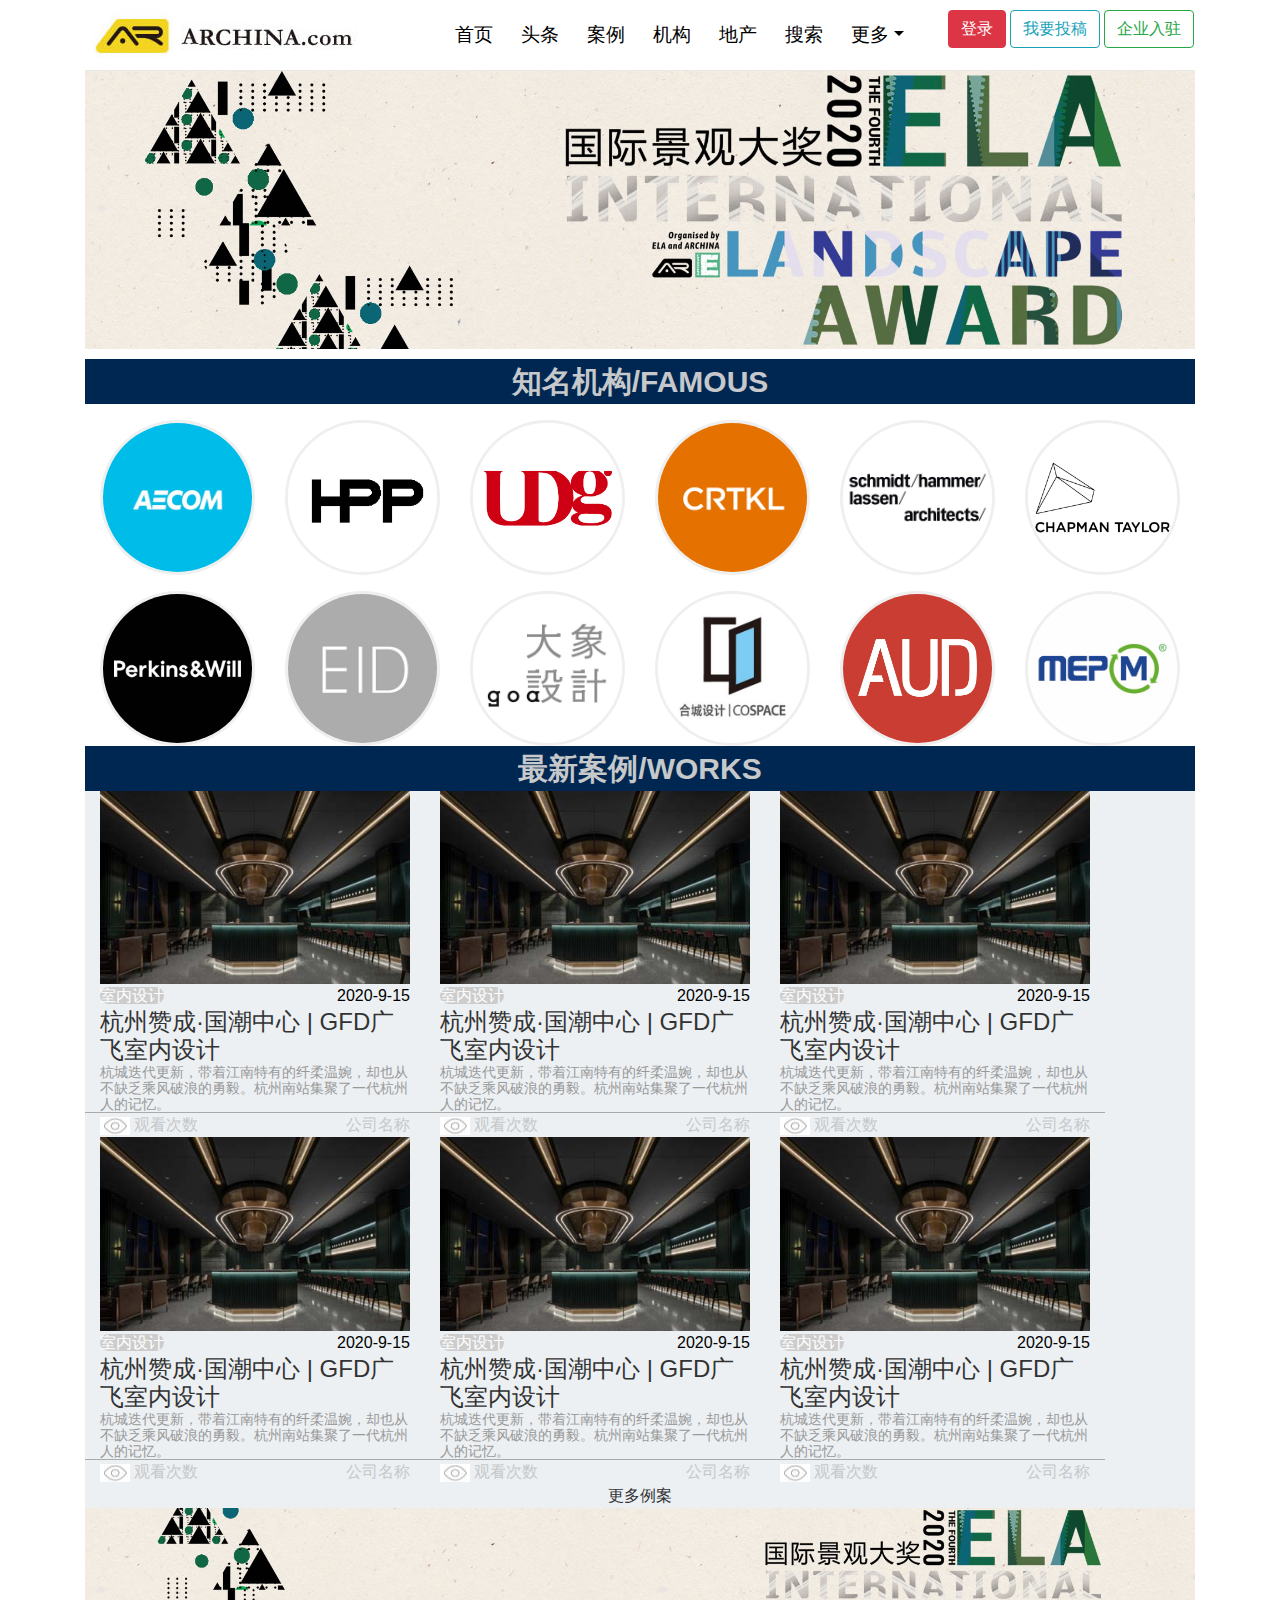
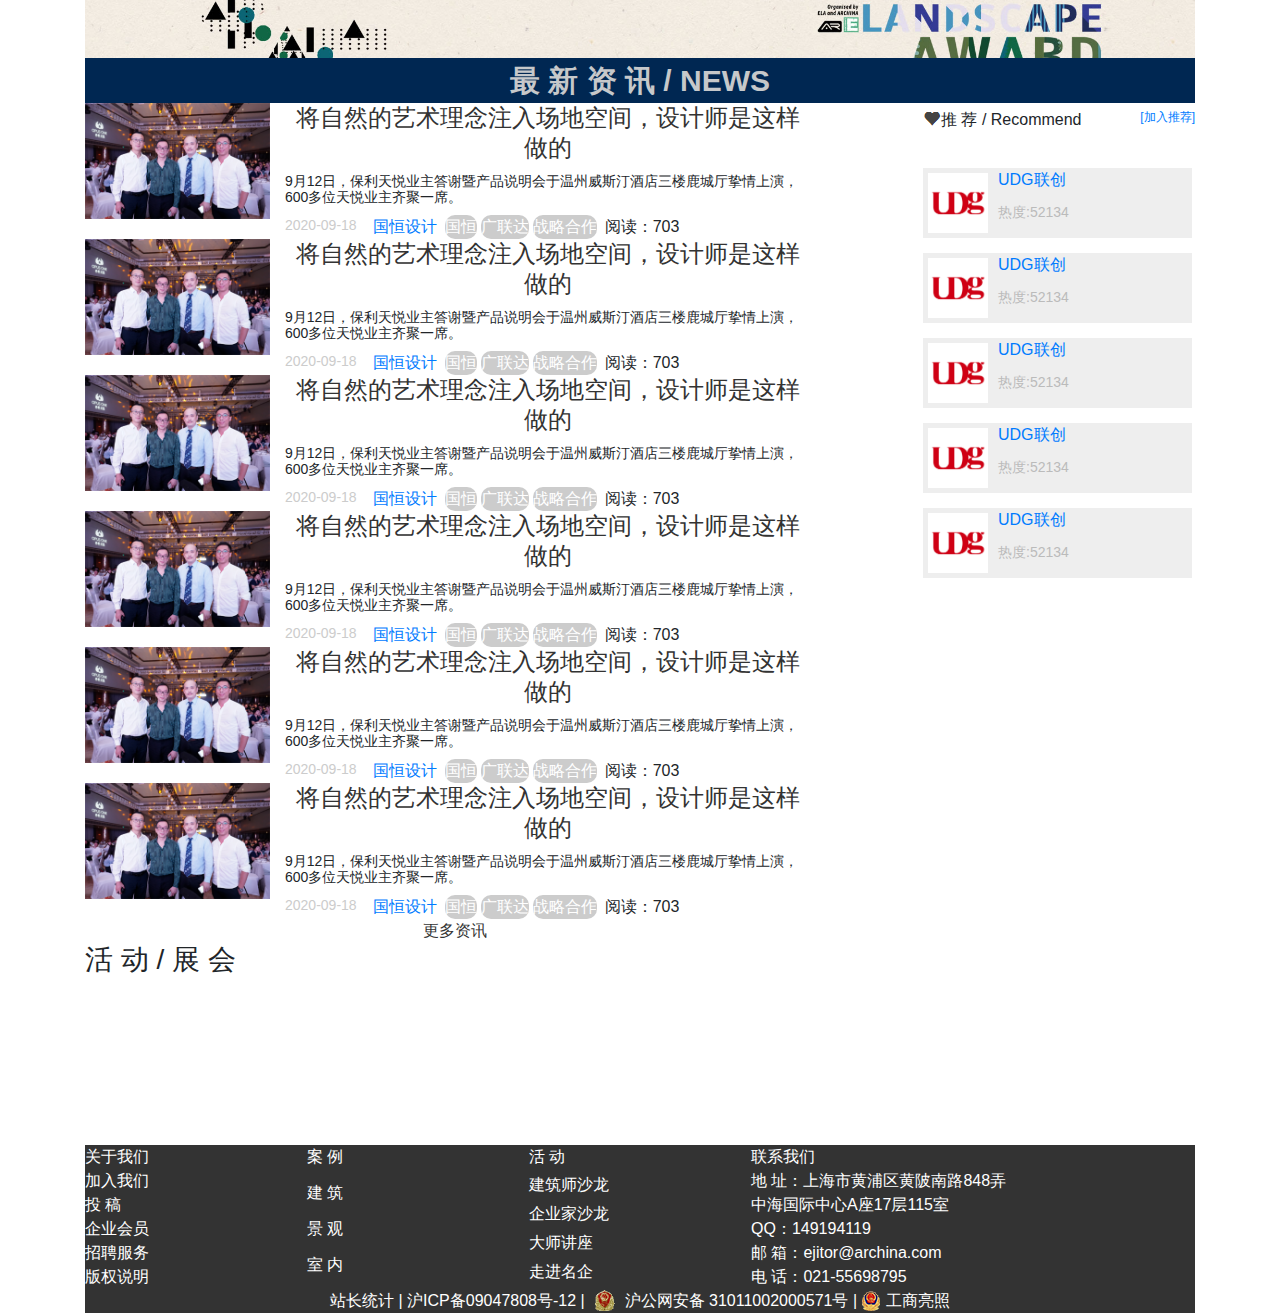
==== public/index.html @ 7ae6b635 "第一次上传的项目" ====
<html lang="en">
	<head>
		<meta charset="UTF-8">
		<title>首页</title>
		<meta name="viewport" content="width=device-width,initial-scale=1">
		<link rel="stylesheet" href="css/index_top.css" >
		<link rel="stylesheet" href="css/bootstrap.css">
		<link rel="stylesheet" href="css/gbkd.css">
		<script src="js/jquery.min.js"></script>
		<script src="js/popper.min.js"></script>
		<script src="js/bootstrap.min.js"></script>
		<style type="text/css">
		</style>
	</head>
	<body>
		<div class="container ">
			<div class="row no-gutters top  ">
				<div class="col-xl-4 col-lg-5 col-md-5" class="top_logo"><img src="images/com_logo.jpg" class="logo"></div>
				<div class="col-xl-5 col-lg-7 col-md-7 top_title">
					<li><a href="">首页</a></li>
					<li><a href="http://127.0.0.1:8080/news.html">头条</a></li>
					<li><a href="">案例</a></li>
					<li><a href="http://127.0.0.1:8080/zxsjjg.html">机构</a></li>
					<li><a href="">地产</a></li>
					<li><a href="">搜索</a></li>
					<li> <a href="" class="dropdown-toggle top_gdin">更多</a>
						<ul class="top_gd">
							<a href="">
								<li>1</li>
							</a>
							<a href="">
								<li>2</li>
							</a>
							<a href="">
								<li>3</li>
							</a>
							<a href="">
								<li>4</li>
							</a>
						</ul>
					</li>
				</div>
				<div class="col-xl-1 col-lg-9col-md-8 col-sm-7 top_dgz">
					<a href="http://127.0.0.1:8080/login.html" class="float-right  btn btn-danger mr-1">登录</a></div>
				<div class="col-xl-2 col-lg-3 col-md-4 col-sm-5 top_dgz2 pb-2">
					<a href="" class="btn btn-outline-info">我要投稿</a>
					<a href="" class="btn btn-outline-success">企业入驻</a>
				</div>
			</div>
			<!-- 知名机构 -->
			<div id="top_lbt">
				<img src="images/ela_2020_banner.jpg">
			</div>
			<div id="body_zmjg" class="d-flex flex-wrap ">
				<div class="big_FAMOUS col-12">知名机构/FAMOUS</div>
				<a href="" class="col-2 mt-3"><img src="images/zmjg1.jpg"> </a>
				<a href="" class="col-2 mt-3"><img src="images/zmjg2.jpg"> </a>
				<a href="" class="col-2 mt-3"><img src="images/zmjg3.jpg"> </a>
				<a href="" class="col-2 mt-3"><img src="images/zmjg4.jpg"> </a>
				<a href="" class="col-2 mt-3"><img src="images/zmjg5.jpeg"> </a>
				<a href="" class="col-2 mt-3"><img src="images/zmjg6.png"> </a>
				<a href="" class="col-2 mt-3"><img src="images/zmjg7.jpg"> </a>
				<a href="" class="col-2 mt-3"><img src="images/zmjg8.jpg"> </a>
				<a href="" class="col-2 mt-3"><img src="images/zmjg9.jpeg"> </a>
				<a href="" class="col-2 mt-3"><img src="images/zmjg10.jpeg"></a>
				<a href="" class="col-2 mt-3"><img src="images/zmjg11.jpeg"></a>
				<a href="" class="col-2 mt-3"><img src="images/zmjg12.png"></a>
			</div>
			<!--最新案例 模块  -->
			<div id="body_works" class="d-flex flex-wrap ">
				<div id="big_works" class="col-12">最新案例/WORKS</div>
				<div class="col-sm-12 col-md-6 col-lg-4 row ">
					<a href=""><img src="images/zxla1.jpg" class="col-12"></a>
					<div class="col-12">
						<a href="" class=" works_xtb">室内设计</a>
						<div class=" float-right works_wz">2020-9-15</div>
					</div>
					<div class="col-12 works_title">
						<a href="">
							杭州赞成·国潮中心 | GFD广飞室内设计
						</a>
					</div>
					<div class="col-12 works_wbnr">
						杭城迭代更新，带着江南特有的纤柔温婉，却也从不缺乏乘风破浪的勇毅。杭州南站集聚了一代杭州人的记忆。
					</div>
					<div class="col-12">
						<div>
							<img src="images/read.jpg" class="read">
							观看次数
							<div class="float-right">公司名称</div>
						</div>
					</div>
				</div>
				<div class="col-sm-12 col-md-6 col-lg-4 row ">
					<a href=""><img src="images/zxla1.jpg" class="col-12"></a>
					<div class="col-12">
						<a href="" class=" works_xtb">室内设计</a>
						<div class=" float-right works_wz">2020-9-15</div>
					</div>
					<div class="col-12 works_title">
						<a href="">
							杭州赞成·国潮中心 | GFD广飞室内设计
						</a>
					</div>
					<div class="col-12 works_wbnr">
						杭城迭代更新，带着江南特有的纤柔温婉，却也从不缺乏乘风破浪的勇毅。杭州南站集聚了一代杭州人的记忆。
					</div>
					<div class="col-12">
						<div>
							<img src="images/read.jpg" class="read">
							观看次数
							<div class="float-right">公司名称</div>
						</div>
					</div>
				</div>
				<div class="col-sm-12 col-md-6 col-lg-4 row ">
					<a href=""><img src="images/zxla1.jpg" class="col-12"></a>
					<div class="col-12">
						<a href="" class=" works_xtb">室内设计</a>
						<div class=" float-right works_wz">2020-9-15</div>
					</div>
					<div class="col-12 works_title">
						<a href="">
							杭州赞成·国潮中心 | GFD广飞室内设计
						</a>
					</div>
					<div class="col-12 works_wbnr">
						杭城迭代更新，带着江南特有的纤柔温婉，却也从不缺乏乘风破浪的勇毅。杭州南站集聚了一代杭州人的记忆。
					</div>
					<div class="col-12">
						<div>
							<img src="images/read.jpg" class="read">
							观看次数
							<div class="float-right">公司名称</div>
						</div>
					</div>
				</div>
				<div class="col-sm-12 col-md-6 col-lg-4 row ">
					<a href=""><img src="images/zxla1.jpg" class="col-12"></a>
					<div class="col-12">
						<a href="" class=" works_xtb">室内设计</a>
						<div class=" float-right works_wz">2020-9-15</div>
					</div>
					<div class="col-12 works_title">
						<a href="">
							杭州赞成·国潮中心 | GFD广飞室内设计
						</a>
					</div>
					<div class="col-12 works_wbnr">
						杭城迭代更新，带着江南特有的纤柔温婉，却也从不缺乏乘风破浪的勇毅。杭州南站集聚了一代杭州人的记忆。
					</div>
					<div class="col-12">
						<div>
							<img src="images/read.jpg" class="read">
							观看次数
							<div class="float-right">公司名称</div>
						</div>
					</div>
				</div>
				<div class="col-sm-12 col-md-6 col-lg-4 row ">
					<a href=""><img src="images/zxla1.jpg" class="col-12"></a>
					<div class="col-12">
						<a href="" class=" works_xtb">室内设计</a>
						<div class=" float-right works_wz">2020-9-15</div>
					</div>
					<div class="col-12 works_title">
						<a href="">
							杭州赞成·国潮中心 | GFD广飞室内设计
						</a>
					</div>
					<div class="col-12 works_wbnr">
						杭城迭代更新，带着江南特有的纤柔温婉，却也从不缺乏乘风破浪的勇毅。杭州南站集聚了一代杭州人的记忆。
					</div>
					<div class="col-12">
						<div>
							<img src="images/read.jpg" class="read">
							观看次数
							<div class="float-right">公司名称</div>
						</div>
					</div>
				</div>
				<div class="col-sm-12 col-md-6 col-lg-4 row ">
					<a href=""><img src="images/zxla1.jpg" class="col-12"></a>
					<div class="col-12">
						<a href="" class=" works_xtb">室内设计</a>
						<div class=" float-right works_wz">2020-9-15</div>
					</div>
					<div class="col-12 works_title">
						<a href="">
							杭州赞成·国潮中心 | GFD广飞室内设计
						</a>
					</div>
					<div class="col-12 works_wbnr">
						杭城迭代更新，带着江南特有的纤柔温婉，却也从不缺乏乘风破浪的勇毅。杭州南站集聚了一代杭州人的记忆。
					</div>
					<div class="col-12 ">
						<div>
							<img src="images/read.jpg" class="read">
							观看次数
							<div class="float-right">公司名称</div>
						</div>
					</div>
				</div>
				<div class="col-12 works_zjgd text-center ">
					<a href="" class="works_zjgd ">更多例案</a>

				</div>
				<div id="zjgd_img">
					<a href="">
						<img src="images/ela2020_aw300.jpg" class="">
					</a>
				</div>
				<div id="big_works" class="col-12">最 新 资 讯 / NEWS</div>
			</div>
			<!-- 最新例案于最新资讯的过渡 -->
			<!-- 左侧广告 -->
			<div class="d-flex flex-wrap no-gutters position-relative ">
				<div class="nzsygsb d-lg-block">
					<div class="d-block flex-wrap xtball">
						<img src="images/ax.jpg" class="xax float-left">
						<div class="float-left">推 荐 / Recommend</div>
						<a href="" class="float-right nzsygsb_jrtj">[加入推荐]</a>
					</div>
					<div class="zouzixbg">
						<img src="images/sppp3.jpg">
						<a href="">UDG联创</a>
						<div>热度:52134</div>
					</div>
					<div class="zouzixbg">
						<img src="images/sppp3.jpg">
						<a href="">UDG联创</a>
						<div>热度:52134</div>
					</div>
					<div class="zouzixbg">
						<img src="images/sppp3.jpg">
						<a href="">UDG联创</a>
						<div>热度:52134</div>
					</div>
					<div class="zouzixbg">
						<img src="images/sppp3.jpg">
						<a href="">UDG联创</a>
						<div>热度:52134</div>
					</div>
					<div class="zouzixbg">
						<img src="images/sppp3.jpg">
						<a href="">UDG联创</a>
						<div>热度:52134</div>
					</div>

				</div>
				<!-- 文章1 -->
				<div class="col-sm-12 col-lg-8 d-flex flex-nowrap ">
					<div class="col-3  zxzxtp no-gutters p-0 ">
						<img src="images/zxzx1.png">
					</div>
					<div id="news_kong" class="col-9 no-gutters d-flex flex-nowrap flex-column">
						<div><a href="">将自然的艺术理念注入场地空间，设计师是这样做的</a></div>
						<div id="new_wzwzwz">9月12日，保利天悦业主答谢暨产品说明会于温州威斯汀酒店三楼鹿城厅挚情上演，600多位天悦业主齐聚一席。</div>
						<div class="d-flex flex-wrap">
							<div class="news_time">2020-09-18</div>
							<div class="ml-3"> <a href="">国恒设计</a></div>
							<a href="" class=" works_xtb ml-2">国恒</a>
							<a href="" class=" works_xtb ml-1">广联达</a>
							<a href="" class=" works_xtb ml-1">战略合作</a>
							<div class="ml-2">阅读：703</div>
						</div>

					</div>

				</div>

				<!-- 文章2 -->
				<div class="col-sm-12 col-lg-8 d-flex flex-nowrap ">
					<div class="col-3  zxzxtp no-gutters p-0 ">
						<img src="images/zxzx1.png">
					</div>
					<div id="news_kong" class="col-9 no-gutters d-flex flex-nowrap flex-column">
						<div><a href="">将自然的艺术理念注入场地空间，设计师是这样做的</a></div>
						<div id="new_wzwzwz">9月12日，保利天悦业主答谢暨产品说明会于温州威斯汀酒店三楼鹿城厅挚情上演，600多位天悦业主齐聚一席。</div>
						<div class="d-flex flex-wrap">
							<div class="news_time">2020-09-18</div>
							<div class="ml-3"> <a href="">国恒设计</a></div>
							<a href="" class=" works_xtb ml-2">国恒</a>
							<a href="" class=" works_xtb ml-1">广联达</a>
							<a href="" class=" works_xtb ml-1">战略合作</a>
							<div class="ml-2">阅读：703</div>
						</div>
					</div>

				</div>
				<!-- 文章3 -->
				<div class="col-sm-12 col-lg-8 d-flex flex-nowrap ">
					<div class="col-3  zxzxtp no-gutters p-0 ">
						<img src="images/zxzx1.png">
					</div>
					<div id="news_kong" class="col-9 no-gutters d-flex flex-nowrap flex-column">
						<div><a href="">将自然的艺术理念注入场地空间，设计师是这样做的</a></div>
						<div id="new_wzwzwz">9月12日，保利天悦业主答谢暨产品说明会于温州威斯汀酒店三楼鹿城厅挚情上演，600多位天悦业主齐聚一席。</div>
						<div class="d-flex flex-wrap">
							<div class="news_time">2020-09-18</div>
							<div class="ml-3"> <a href="">国恒设计</a></div>
							<a href="" class=" works_xtb ml-2">国恒</a>
							<a href="" class=" works_xtb ml-1">广联达</a>
							<a href="" class=" works_xtb ml-1">战略合作</a>
							<div class="ml-2">阅读：703</div>
						</div>
					</div>
				</div>
				<!-- 文章4 -->
				<div class="col-sm-12 col-lg-8 d-flex flex-nowrap ">
					<div class="col-3  zxzxtp no-gutters p-0 ">
						<img src="images/zxzx1.png">
					</div>
					<div id="news_kong" class="col-9 no-gutters d-flex flex-nowrap flex-column">
						<div><a href="">将自然的艺术理念注入场地空间，设计师是这样做的</a></div>
						<div id="new_wzwzwz">9月12日，保利天悦业主答谢暨产品说明会于温州威斯汀酒店三楼鹿城厅挚情上演，600多位天悦业主齐聚一席。</div>
						<div class="d-flex flex-wrap">
							<div class="news_time">2020-09-18</div>
							<div class="ml-3"> <a href="">国恒设计</a></div>
							<a href="" class=" works_xtb ml-2">国恒</a>
							<a href="" class=" works_xtb ml-1">广联达</a>
							<a href="" class=" works_xtb ml-1">战略合作</a>
							<div class="ml-2">阅读：703</div>
						</div>
					</div>
				</div>
				<!-- 文章5 -->
				<div class="col-sm-12 col-lg-8 d-flex flex-nowrap ">
					<div class="col-3  zxzxtp no-gutters p-0 ">
						<img src="images/zxzx1.png">
					</div>
					<div id="news_kong" class="col-9 no-gutters d-flex flex-nowrap flex-column">
						<div><a href="">将自然的艺术理念注入场地空间，设计师是这样做的</a></div>
						<div id="new_wzwzwz">9月12日，保利天悦业主答谢暨产品说明会于温州威斯汀酒店三楼鹿城厅挚情上演，600多位天悦业主齐聚一席。</div>
						<div class="d-flex flex-wrap">
							<div class="news_time">2020-09-18</div>
							<div class="ml-3"> <a href="">国恒设计</a></div>
							<a href="" class=" works_xtb ml-2">国恒</a>
							<a href="" class=" works_xtb ml-1">广联达</a>
							<a href="" class=" works_xtb ml-1">战略合作</a>
							<div class="ml-2">阅读：703</div>
						</div>
					</div>
				</div>
				<!-- 文章6 -->
				<div class="col-sm-12 col-lg-8 d-flex flex-nowrap ">
					<div class="col-3  zxzxtp no-gutters p-0 ">
						<img src="images/zxzx1.png">
					</div>
					<div id="news_kong" class="col-9 no-gutters d-flex flex-nowrap flex-column">
						<div><a href="">将自然的艺术理念注入场地空间，设计师是这样做的</a></div>
						<div id="new_wzwzwz">9月12日，保利天悦业主答谢暨产品说明会于温州威斯汀酒店三楼鹿城厅挚情上演，600多位天悦业主齐聚一席。</div>
						<div class="d-flex flex-wrap">
							<div class="news_time">2020-09-18</div>
							<div class="ml-3"> <a href="">国恒设计</a></div>
							<a href="" class=" works_xtb ml-2">国恒</a>
							<a href="" class=" works_xtb ml-1">广联达</a>
							<a href="" class=" works_xtb ml-1">战略合作</a>
							<div class="ml-2">阅读：703</div>
						</div>
					</div>
				</div>
				<div class="col-12 col-lg-8 works_zjgd text-center ">
					<a href="" class="works_zjgd ">更多资讯</a>
				</div>
			</div>
			<!-- 活 动 / 展 会 -->
			<div class="h3">活 动 / 展 会</div>
			<div class="d-flex flex-wrap">
				<a href=""  class="hd_img"><div class="hd_a_img"></div></a>
				<a href=""  class="hd_img"><div class="hd_a_img"></div></a>
				<a href=""  class="hd_img"><div class="hd_a_img"></div></a>
				<a href=""  class="hd_img"><div class="hd_a_img"></div></a>
				<a href=""  class="hd_img"><div class="hd_a_img"></div></a>
				<a href=""  class="hd_img"><div class="hd_a_img"></div></a>
			</div>
			<!-- 尾部 -->
			<button class="hycdan" onclick="show()">这里没有相关的信息</button>
			<div id="bottom_all">	
				<div class="b_all_mk1">
					<a href="">关于我们</a>
					<a href="">加入我们</a>
					<a href="">投 稿</a>
					<a href="">企业会员</a>
					<a href="">招聘服务</a>
					<a href="">版权说明</a>
				</div>
				<div class="b_all_mk1">
					<a href="">案 例</a>
					<a href="">建 筑</a>
					<a href="">景 观</a>
					<a href="">室 内</a>
				</div>
				<div class="b_all_mk1">
					<a href="">活 动</a>
					<a href="">建筑师沙龙</a>
					<a href="">企业家沙龙</a>
					<a href="">大师讲座</a>
					<a href="">走进名企</a>
				</div>
				<div class="b_all_mk1 mydmk4">
					<a href="">联系我们</a>
					<a href="">地 址：上海市黄浦区黄陂南路848弄</a>
					<a href="">中海国际中心A座17层115室</a>
					<a href="">QQ：149194119</a>
					<a href="">邮 箱：ejitor@archina.com</a>
					<a href="">电 话：021-55698795</a>
				</div>
				<div class="bottom_all_ewm">
					<a href="">站长统计</a> 
					| <a href="http://www.beian.miit.gov.cn/">沪ICP备09047808号-12</a> | 
					<img src="images/gs_icon.gif" >
				<a href="http://www.beian.gov.cn/portal/registerSystemInfo?recordcode=31011002000571">沪公网安备 31011002000571号 |</a>	
					 <img src="images/ghs.png" >
					 <a href="http://218.242.124.22:8081/businessCheck/verifKey.do?showType=extShow&serial=9031000020160421161348000000673734-SAIC_SHOW_310000-20140922122115581702&signData=MEQCIHvdQNj0GDwp54AySBdVjZL6smXcPejP2dsNKcKjpxFRAiBDh/5Xal54VZBKh0Xt/2zaUvvLFt0rvEn0up4rXNrVyA==">工商亮照</a>
				</div>
			</div>
			<script type="text/javascript">
				var getbottom_all=document.getElementById('bottom_all');
				// 1704
				function show(){
					if(getbottom_all.style.display=="none"){
							getbottom_all.style.display='flex';
							
					}else{
						getbottom_all.style.display='none';
					}				
				}
				function gdggl(){
					var toph= document.body.scrollTop;//距离页面的高度
					if(toph>=1703){
						document.getElementsByClassName('nzsygsb')[0].style.position='fixed';
						document.getElementsByClassName('nzsygsb')[0].style.right='155px';
					}else{
						document.getElementsByClassName('nzsygsb')[0].style.position='absolute';
						document.getElementsByClassName('nzsygsb')[0].style.right='0';
					}
					// console.log(top2);
				}
				window.onscroll=function(){
					gdggl();
				}
			</script>
		</div>
	</body>
</html>
---- public/css/index_top.css ----
@charset "utf-8";

/* 清除 css reset */
body,
p,
a,
ul,
li {
	margin: 0;
	padding: 0;
}

ul,
li,
h1,
h2,
h3,
h4,
h5,
h6,
dl,
dt,
dd {
	margin: 0px;
	padding: 0px;
	border: none;
	list-style: none;
}

input {
	border: none;
}

b,
strong {
	font-weight: normal;
}

i,
em {
	font-style: normal;
}

h1,
h2,
h3,
h4,
h5,
h6 {
	text-decoration: none;
}

img {
	vertical-align: middle;
	border: 0;
}

/* 头部 */
/* .top{
	
} */
.top {
	border-bottom: 1px #e7e7e7 solid;
}

.container {
	background-color: #FFFFFF;
}

.logo {
	margin-top: 10px;
}

.logo:hover {
	cursor: wait;
}

.top_title {
	/* border: 2px solid salmon; */
	display: flex;
	padding-left: 20px;
	line-height: 70px;
	box-sizing: border-box;
}

.top_title>li {
	width: 68.25px;
	/* border: 2px solid yellow; */
	font-size: 1.2em;
}

.top_title a {
	color: #000000;
}

.top_title a:hover {
	opacity: 0.75;
	color: red;
	text-decoration: none;
}

#top_lbt {
	width: 100%;
}

#top_lbt img {
	width: 100%;
	height: auto;
}

#body_zmjg {
	width: 100%;
}

.big_FAMOUS {
	text-align: center;
	color: #C6C8CA;
	background-color: #002752;
	font-weight: 900;
	font-size: 30px;
}

#body_zmjg img {
	width: 100%;
	border-radius: 50%;
	padding: 0px;
	border: 3px solid;
	border-color: #EFEFEF;
	box-sizing: border-box;
}

#body_zmjg img:hover {
	border-color: aqua;
}

#body_works {
	background-color: #ecf0f3;
	color: #C6C8CA;
}

#body_works img {
	width: 100%;
}

#big_works {
	background-color: #002752;
	text-align: center;
	font-weight: 900;
	font-size: 30px;
}

.works_xtb {
	background-color: #cccccc;
	color: #FFFFFF;
	border-radius: 10px;
}

.works_xtb:hover {
	text-decoration: none;
	color: #000000;
}

.works_wz {
	color: #000000;
}

.works_title {
	overflow: hidden;
}

.works_title:hover {
	color: red;
}

.top_gdin {
	position: relative;
	/* background-color: #005CBF; */
}

/*写好的下拉框写点击改变display为fiexbox */
.top_gd {
	position: absolute;
	top: 50px;
	z-index: 3;
	display: none;
}

.top_gd li {
	width: 50px;
	height: 30px;
	text-align: center;
	line-height: 30px;
	background-color: aqua;
}

.works_wbnr {
	overflow: hidden;
}

#body_works .read {
	height: 18px;
	width: 30px;
}

#zjgd_img {
	max-height: 150px;
	overflow: hidden;
}

#news_kong>div:first-child {
	font-size: 24px;
	text-align: center;
	line-height: 30px;
	max-height: 90px;
	overflow: hidden;
	margin-bottom: 10px;
}

/* 新闻的文章 */
#new_wzwzwz {
	font-size: 14px;
	line-height: 16px;
	max-height: 48px;
	overflow: hidden;
	margin-bottom: 10px;
}

#news_kong>div:first-child>a {
	color: #333333;
}

.zxzxtp img {
	width: 100%;
}

.news_time {
	font-size: 14px;
	color: #ccc;
}
/*  */
.xtball {
	margin-top: 5px;
}

.xax {
	width: 18px;
	height: 16px;
	margin-top: 3px;
}

.nzsygsb {
	width: 272px;
	height: 500px;
	overflow: hidden;
	position: absolute;
	right: 0;
	top: 0;
}

.nzsygsb_jrtj {
	font-size: 12px;
}

.zouzixbg {
	width: 269.25px;
	height: 70px;
	background-color: #EEEEEE;
	margin-top: 65px;
	padding-left: 5px;
}

.zouzixbg>img {
	height: 60px;
	margin-top: 5px;
	float: left;
	margin-right: 10px;
}

.zouzixbg div {
	color: #BBBBBB;
	font-size: 14px;
	margin-top: 10px;
}

.zouzixbg+.zouzixbg {
	margin-top: 15px;
}

.hd_img {
	margin-right: 10px;
	margin-bottom: 10px;
}
.hd_a_img{width: 100%;height: 70px; animation:sxgy 1s infinite;}
/* background-size: cover; 跟随盒子的大小自适应 */
@keyframes sxgy{
	0%{background: url(../images/bic2020.gif) no-repeat;}
	50%{background: url(../images/2020nanjing.jpg) no-repeat;background-size: cover;}
	100%{background: url(../images/bic2020.gif) no-repeat;}
}
/* 尾部 */
	.hycdan:hover{
		opacity: 0.5 ;
		transition: all 1.2s;
	}
	#bottom_all{
		display: flex;
		flex-wrap: wrap;
		color: #fff;
		background-color: #333;
	}
	.b_all_mk1{
		width: 20%;
		display: flex; 
		flex-wrap: wrap;
	}
	.mydmk4{
		width:36% ;
	}
	.b_all_mk1 a{
		width: 100%;
	}
	.bottom_all_ewm{
		margin: 0 auto;
	}
	.bottom_all_ewm img:nth-child(3){
		width: 31px;
	}
		#bottom_all a{
			color: #fff;
			text-decoration: none;
		}
---- public/css/gbkd.css ----
@charset "utf-8";
a:hover{
	color: red;
}
@media (min-width:0px) {
	.top_dgz{width: 256px;margin-top: 10px;}
	.top_dgz2{width: 190px;margin-top: 10px;}
	#body_zmjg{margin-top: 0;}
	.works_title{
		font-size: 32px;
		max-height: 144px;
		line-height: 36px;
	}
	.works_wbnr{
		font-size: 14px;
		max-height: 64px;
		line-height: 16px;
		color: #999999;
		border-bottom: 1px solid #aaaaaa;
	}
	.nzsygsb{display: none;}
	.hd_img{width: 40%;}
	.hycdan{width: 100%;
	height: 30px; 
	background: aquamarine;
	outline: none;
	color: #00A3D9;
	font-size: 15px;
	border: 3px solid aqua;
	border-radius: 15px;
	box-sizing: border-box;
	}
	#bottom_all{display: none;}
	.jjjj{width: 18%;}
	.jgimg a{width: 24%;}
	.top_ssk{
		height: 150px;
		background: url(../images/timg.jpg) no-repeat center;
		background-size: 100%;
		padding: 50px 15px 0;
	}
	
}
@media (min-width:576px) {/*sm/md/lg/xl*/
	#body_zmjg{margin-top: 0;}
}
@media (min-width:768px) {/*md/lg/xl*/
	#body_zmjg{margin-top: 10px;}
	.works_title{
		font-size: 24px;
		max-height: 112px;
		line-height: 28px;
	}
	.hd_img{width: 30%;}
}
@media (min-width:992px) {/*lg/xl*/
	#body_zmjg{margin-top: 10px;}
	a:hover{text-decoration: none;	}
	.works_title a{
		color: #333333;
	}
	.works_title a:hover{
		color: #DC3545;
	}
	.works_zjgd{color: #333333;}
	.hd_img{width: 22%;}
		.hycdan{display: none;}
		#bottom_all{display: flex;}
		.top_ssk{height: 200px;
			padding: 75px 15px 0;}
			.ssk_input input{
				width: 40%;
			}
}
@media (min-width:1200px) {/*xl*/
	#body_zmjg{margin-top: 10px;}
	
}
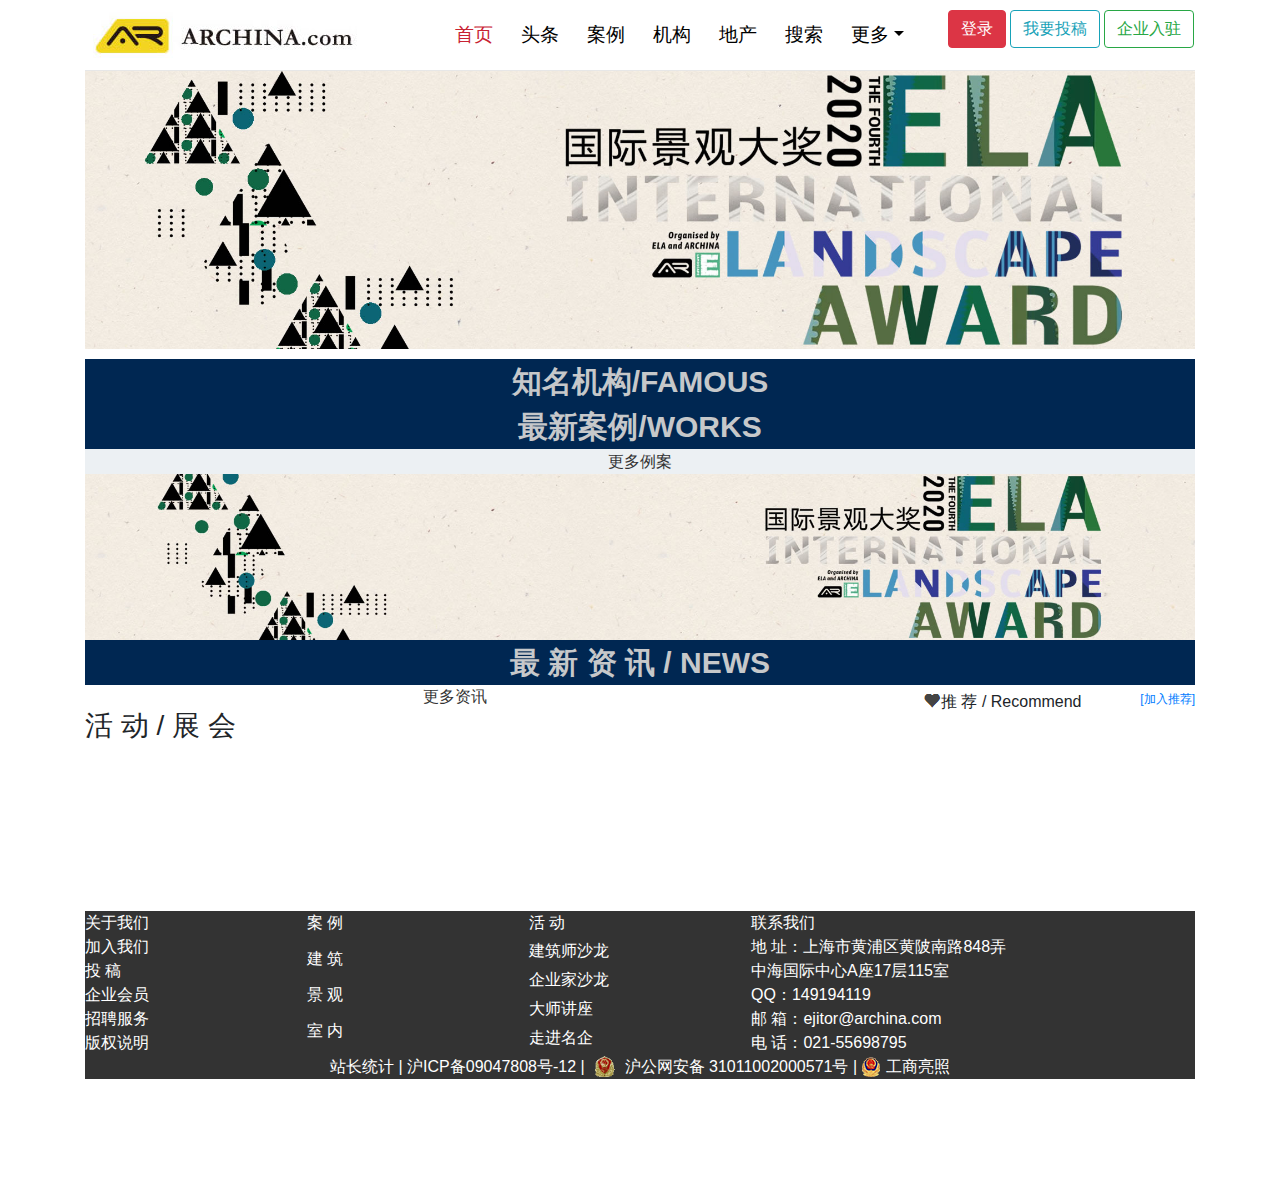
==== commit 77028b9c: "第二次更新！" ====
--- a/public/index.html
+++ b/public/index.html
@@ -9,6 +9,7 @@
 		<script src="js/jquery.min.js"></script>
 		<script src="js/popper.min.js"></script>
 		<script src="js/bootstrap.min.js"></script>
+		<script src="js/index.js"></script>
 		<style type="text/css">
 		</style>
 	</head>
@@ -17,9 +18,9 @@
 			<div class="row no-gutters top  ">
 				<div class="col-xl-4 col-lg-5 col-md-5" class="top_logo"><img src="images/com_logo.jpg" class="logo"></div>
 				<div class="col-xl-5 col-lg-7 col-md-7 top_title">
-					<li><a href="">首页</a></li>
+					<li><a href="http://127.0.0.1:8080">首页</a></li>
 					<li><a href="http://127.0.0.1:8080/news.html">头条</a></li>
-					<li><a href="">案例</a></li>
+					<li><a href="http://127.0.0.1:8080/zxal.html">案例</a></li>
 					<li><a href="http://127.0.0.1:8080/zxsjjg.html">机构</a></li>
 					<li><a href="">地产</a></li>
 					<li><a href="">搜索</a></li>
@@ -53,157 +54,16 @@
 			</div>
 			<div id="body_zmjg" class="d-flex flex-wrap ">
 				<div class="big_FAMOUS col-12">知名机构/FAMOUS</div>
-				<a href="" class="col-2 mt-3"><img src="images/zmjg1.jpg"> </a>
-				<a href="" class="col-2 mt-3"><img src="images/zmjg2.jpg"> </a>
-				<a href="" class="col-2 mt-3"><img src="images/zmjg3.jpg"> </a>
-				<a href="" class="col-2 mt-3"><img src="images/zmjg4.jpg"> </a>
-				<a href="" class="col-2 mt-3"><img src="images/zmjg5.jpeg"> </a>
-				<a href="" class="col-2 mt-3"><img src="images/zmjg6.png"> </a>
-				<a href="" class="col-2 mt-3"><img src="images/zmjg7.jpg"> </a>
-				<a href="" class="col-2 mt-3"><img src="images/zmjg8.jpg"> </a>
-				<a href="" class="col-2 mt-3"><img src="images/zmjg9.jpeg"> </a>
-				<a href="" class="col-2 mt-3"><img src="images/zmjg10.jpeg"></a>
-				<a href="" class="col-2 mt-3"><img src="images/zmjg11.jpeg"></a>
-				<a href="" class="col-2 mt-3"><img src="images/zmjg12.png"></a>
+				
 			</div>
 			<!--最新案例 模块  -->
 			<div id="body_works" class="d-flex flex-wrap ">
 				<div id="big_works" class="col-12">最新案例/WORKS</div>
-				<div class="col-sm-12 col-md-6 col-lg-4 row ">
-					<a href=""><img src="images/zxla1.jpg" class="col-12"></a>
-					<div class="col-12">
-						<a href="" class=" works_xtb">室内设计</a>
-						<div class=" float-right works_wz">2020-9-15</div>
-					</div>
-					<div class="col-12 works_title">
-						<a href="">
-							杭州赞成·国潮中心 | GFD广飞室内设计
-						</a>
-					</div>
-					<div class="col-12 works_wbnr">
-						杭城迭代更新，带着江南特有的纤柔温婉，却也从不缺乏乘风破浪的勇毅。杭州南站集聚了一代杭州人的记忆。
-					</div>
-					<div class="col-12">
-						<div>
-							<img src="images/read.jpg" class="read">
-							观看次数
-							<div class="float-right">公司名称</div>
-						</div>
-					</div>
-				</div>
-				<div class="col-sm-12 col-md-6 col-lg-4 row ">
-					<a href=""><img src="images/zxla1.jpg" class="col-12"></a>
-					<div class="col-12">
-						<a href="" class=" works_xtb">室内设计</a>
-						<div class=" float-right works_wz">2020-9-15</div>
-					</div>
-					<div class="col-12 works_title">
-						<a href="">
-							杭州赞成·国潮中心 | GFD广飞室内设计
-						</a>
-					</div>
-					<div class="col-12 works_wbnr">
-						杭城迭代更新，带着江南特有的纤柔温婉，却也从不缺乏乘风破浪的勇毅。杭州南站集聚了一代杭州人的记忆。
-					</div>
-					<div class="col-12">
-						<div>
-							<img src="images/read.jpg" class="read">
-							观看次数
-							<div class="float-right">公司名称</div>
-						</div>
-					</div>
-				</div>
-				<div class="col-sm-12 col-md-6 col-lg-4 row ">
-					<a href=""><img src="images/zxla1.jpg" class="col-12"></a>
-					<div class="col-12">
-						<a href="" class=" works_xtb">室内设计</a>
-						<div class=" float-right works_wz">2020-9-15</div>
-					</div>
-					<div class="col-12 works_title">
-						<a href="">
-							杭州赞成·国潮中心 | GFD广飞室内设计
-						</a>
-					</div>
-					<div class="col-12 works_wbnr">
-						杭城迭代更新，带着江南特有的纤柔温婉，却也从不缺乏乘风破浪的勇毅。杭州南站集聚了一代杭州人的记忆。
-					</div>
-					<div class="col-12">
-						<div>
-							<img src="images/read.jpg" class="read">
-							观看次数
-							<div class="float-right">公司名称</div>
-						</div>
-					</div>
-				</div>
-				<div class="col-sm-12 col-md-6 col-lg-4 row ">
-					<a href=""><img src="images/zxla1.jpg" class="col-12"></a>
-					<div class="col-12">
-						<a href="" class=" works_xtb">室内设计</a>
-						<div class=" float-right works_wz">2020-9-15</div>
-					</div>
-					<div class="col-12 works_title">
-						<a href="">
-							杭州赞成·国潮中心 | GFD广飞室内设计
-						</a>
-					</div>
-					<div class="col-12 works_wbnr">
-						杭城迭代更新，带着江南特有的纤柔温婉，却也从不缺乏乘风破浪的勇毅。杭州南站集聚了一代杭州人的记忆。
-					</div>
-					<div class="col-12">
-						<div>
-							<img src="images/read.jpg" class="read">
-							观看次数
-							<div class="float-right">公司名称</div>
-						</div>
-					</div>
-				</div>
-				<div class="col-sm-12 col-md-6 col-lg-4 row ">
-					<a href=""><img src="images/zxla1.jpg" class="col-12"></a>
-					<div class="col-12">
-						<a href="" class=" works_xtb">室内设计</a>
-						<div class=" float-right works_wz">2020-9-15</div>
-					</div>
-					<div class="col-12 works_title">
-						<a href="">
-							杭州赞成·国潮中心 | GFD广飞室内设计
-						</a>
-					</div>
-					<div class="col-12 works_wbnr">
-						杭城迭代更新，带着江南特有的纤柔温婉，却也从不缺乏乘风破浪的勇毅。杭州南站集聚了一代杭州人的记忆。
-					</div>
-					<div class="col-12">
-						<div>
-							<img src="images/read.jpg" class="read">
-							观看次数
-							<div class="float-right">公司名称</div>
-						</div>
-					</div>
-				</div>
-				<div class="col-sm-12 col-md-6 col-lg-4 row ">
-					<a href=""><img src="images/zxla1.jpg" class="col-12"></a>
-					<div class="col-12">
-						<a href="" class=" works_xtb">室内设计</a>
-						<div class=" float-right works_wz">2020-9-15</div>
-					</div>
-					<div class="col-12 works_title">
-						<a href="">
-							杭州赞成·国潮中心 | GFD广飞室内设计
-						</a>
-					</div>
-					<div class="col-12 works_wbnr">
-						杭城迭代更新，带着江南特有的纤柔温婉，却也从不缺乏乘风破浪的勇毅。杭州南站集聚了一代杭州人的记忆。
-					</div>
-					<div class="col-12 ">
-						<div>
-							<img src="images/read.jpg" class="read">
-							观看次数
-							<div class="float-right">公司名称</div>
-						</div>
-					</div>
+				<div id="body_zxal" class="col-12 row" >
+					
 				</div>
 				<div class="col-12 works_zjgd text-center ">
 					<a href="" class="works_zjgd ">更多例案</a>
-
 				</div>
 				<div id="zjgd_img">
 					<a href="">
@@ -215,150 +75,18 @@
 			<!-- 最新例案于最新资讯的过渡 -->
 			<!-- 左侧广告 -->
 			<div class="d-flex flex-wrap no-gutters position-relative ">
-				<div class="nzsygsb d-lg-block">
+				<div class="nzsygsb d-lg-block" id="ggdcs">
 					<div class="d-block flex-wrap xtball">
 						<img src="images/ax.jpg" class="xax float-left">
 						<div class="float-left">推 荐 / Recommend</div>
 						<a href="" class="float-right nzsygsb_jrtj">[加入推荐]</a>
 					</div>
-					<div class="zouzixbg">
-						<img src="images/sppp3.jpg">
-						<a href="">UDG联创</a>
-						<div>热度:52134</div>
-					</div>
-					<div class="zouzixbg">
-						<img src="images/sppp3.jpg">
-						<a href="">UDG联创</a>
-						<div>热度:52134</div>
-					</div>
-					<div class="zouzixbg">
-						<img src="images/sppp3.jpg">
-						<a href="">UDG联创</a>
-						<div>热度:52134</div>
-					</div>
-					<div class="zouzixbg">
-						<img src="images/sppp3.jpg">
-						<a href="">UDG联创</a>
-						<div>热度:52134</div>
-					</div>
-					<div class="zouzixbg">
-						<img src="images/sppp3.jpg">
-						<a href="">UDG联创</a>
-						<div>热度:52134</div>
-					</div>
+					
 
 				</div>
-				<!-- 文章1 -->
-				<div class="col-sm-12 col-lg-8 d-flex flex-nowrap ">
-					<div class="col-3  zxzxtp no-gutters p-0 ">
-						<img src="images/zxzx1.png">
-					</div>
-					<div id="news_kong" class="col-9 no-gutters d-flex flex-nowrap flex-column">
-						<div><a href="">将自然的艺术理念注入场地空间，设计师是这样做的</a></div>
-						<div id="new_wzwzwz">9月12日，保利天悦业主答谢暨产品说明会于温州威斯汀酒店三楼鹿城厅挚情上演，600多位天悦业主齐聚一席。</div>
-						<div class="d-flex flex-wrap">
-							<div class="news_time">2020-09-18</div>
-							<div class="ml-3"> <a href="">国恒设计</a></div>
-							<a href="" class=" works_xtb ml-2">国恒</a>
-							<a href="" class=" works_xtb ml-1">广联达</a>
-							<a href="" class=" works_xtb ml-1">战略合作</a>
-							<div class="ml-2">阅读：703</div>
-						</div>
-
-					</div>
-
-				</div>
-
-				<!-- 文章2 -->
-				<div class="col-sm-12 col-lg-8 d-flex flex-nowrap ">
-					<div class="col-3  zxzxtp no-gutters p-0 ">
-						<img src="images/zxzx1.png">
-					</div>
-					<div id="news_kong" class="col-9 no-gutters d-flex flex-nowrap flex-column">
-						<div><a href="">将自然的艺术理念注入场地空间，设计师是这样做的</a></div>
-						<div id="new_wzwzwz">9月12日，保利天悦业主答谢暨产品说明会于温州威斯汀酒店三楼鹿城厅挚情上演，600多位天悦业主齐聚一席。</div>
-						<div class="d-flex flex-wrap">
-							<div class="news_time">2020-09-18</div>
-							<div class="ml-3"> <a href="">国恒设计</a></div>
-							<a href="" class=" works_xtb ml-2">国恒</a>
-							<a href="" class=" works_xtb ml-1">广联达</a>
-							<a href="" class=" works_xtb ml-1">战略合作</a>
-							<div class="ml-2">阅读：703</div>
-						</div>
-					</div>
-
-				</div>
-				<!-- 文章3 -->
-				<div class="col-sm-12 col-lg-8 d-flex flex-nowrap ">
-					<div class="col-3  zxzxtp no-gutters p-0 ">
-						<img src="images/zxzx1.png">
-					</div>
-					<div id="news_kong" class="col-9 no-gutters d-flex flex-nowrap flex-column">
-						<div><a href="">将自然的艺术理念注入场地空间，设计师是这样做的</a></div>
-						<div id="new_wzwzwz">9月12日，保利天悦业主答谢暨产品说明会于温州威斯汀酒店三楼鹿城厅挚情上演，600多位天悦业主齐聚一席。</div>
-						<div class="d-flex flex-wrap">
-							<div class="news_time">2020-09-18</div>
-							<div class="ml-3"> <a href="">国恒设计</a></div>
-							<a href="" class=" works_xtb ml-2">国恒</a>
-							<a href="" class=" works_xtb ml-1">广联达</a>
-							<a href="" class=" works_xtb ml-1">战略合作</a>
-							<div class="ml-2">阅读：703</div>
-						</div>
-					</div>
-				</div>
-				<!-- 文章4 -->
-				<div class="col-sm-12 col-lg-8 d-flex flex-nowrap ">
-					<div class="col-3  zxzxtp no-gutters p-0 ">
-						<img src="images/zxzx1.png">
-					</div>
-					<div id="news_kong" class="col-9 no-gutters d-flex flex-nowrap flex-column">
-						<div><a href="">将自然的艺术理念注入场地空间，设计师是这样做的</a></div>
-						<div id="new_wzwzwz">9月12日，保利天悦业主答谢暨产品说明会于温州威斯汀酒店三楼鹿城厅挚情上演，600多位天悦业主齐聚一席。</div>
-						<div class="d-flex flex-wrap">
-							<div class="news_time">2020-09-18</div>
-							<div class="ml-3"> <a href="">国恒设计</a></div>
-							<a href="" class=" works_xtb ml-2">国恒</a>
-							<a href="" class=" works_xtb ml-1">广联达</a>
-							<a href="" class=" works_xtb ml-1">战略合作</a>
-							<div class="ml-2">阅读：703</div>
-						</div>
-					</div>
-				</div>
-				<!-- 文章5 -->
-				<div class="col-sm-12 col-lg-8 d-flex flex-nowrap ">
-					<div class="col-3  zxzxtp no-gutters p-0 ">
-						<img src="images/zxzx1.png">
-					</div>
-					<div id="news_kong" class="col-9 no-gutters d-flex flex-nowrap flex-column">
-						<div><a href="">将自然的艺术理念注入场地空间，设计师是这样做的</a></div>
-						<div id="new_wzwzwz">9月12日，保利天悦业主答谢暨产品说明会于温州威斯汀酒店三楼鹿城厅挚情上演，600多位天悦业主齐聚一席。</div>
-						<div class="d-flex flex-wrap">
-							<div class="news_time">2020-09-18</div>
-							<div class="ml-3"> <a href="">国恒设计</a></div>
-							<a href="" class=" works_xtb ml-2">国恒</a>
-							<a href="" class=" works_xtb ml-1">广联达</a>
-							<a href="" class=" works_xtb ml-1">战略合作</a>
-							<div class="ml-2">阅读：703</div>
-						</div>
-					</div>
-				</div>
-				<!-- 文章6 -->
-				<div class="col-sm-12 col-lg-8 d-flex flex-nowrap ">
-					<div class="col-3  zxzxtp no-gutters p-0 ">
-						<img src="images/zxzx1.png">
-					</div>
-					<div id="news_kong" class="col-9 no-gutters d-flex flex-nowrap flex-column">
-						<div><a href="">将自然的艺术理念注入场地空间，设计师是这样做的</a></div>
-						<div id="new_wzwzwz">9月12日，保利天悦业主答谢暨产品说明会于温州威斯汀酒店三楼鹿城厅挚情上演，600多位天悦业主齐聚一席。</div>
-						<div class="d-flex flex-wrap">
-							<div class="news_time">2020-09-18</div>
-							<div class="ml-3"> <a href="">国恒设计</a></div>
-							<a href="" class=" works_xtb ml-2">国恒</a>
-							<a href="" class=" works_xtb ml-1">广联达</a>
-							<a href="" class=" works_xtb ml-1">战略合作</a>
-							<div class="ml-2">阅读：703</div>
-						</div>
-					</div>
+				<!-- 文章模块 -->
+			<div id="wzwzwzwz">
+			
 				</div>
 				<div class="col-12 col-lg-8 works_zjgd text-center ">
 					<a href="" class="works_zjgd ">更多资讯</a>
@@ -375,7 +103,6 @@
 				<a href=""  class="hd_img"><div class="hd_a_img"></div></a>
 			</div>
 			<!-- 尾部 -->
-			<button class="hycdan" onclick="show()">这里没有相关的信息</button>
 			<div id="bottom_all">	
 				<div class="b_all_mk1">
 					<a href="">关于我们</a>
@@ -415,32 +142,7 @@
 					 <a href="http://218.242.124.22:8081/businessCheck/verifKey.do?showType=extShow&serial=9031000020160421161348000000673734-SAIC_SHOW_310000-20140922122115581702&signData=MEQCIHvdQNj0GDwp54AySBdVjZL6smXcPejP2dsNKcKjpxFRAiBDh/5Xal54VZBKh0Xt/2zaUvvLFt0rvEn0up4rXNrVyA==">工商亮照</a>
 				</div>
 			</div>
-			<script type="text/javascript">
-				var getbottom_all=document.getElementById('bottom_all');
-				// 1704
-				function show(){
-					if(getbottom_all.style.display=="none"){
-							getbottom_all.style.display='flex';
-							
-					}else{
-						getbottom_all.style.display='none';
-					}				
-				}
-				function gdggl(){
-					var toph= document.body.scrollTop;//距离页面的高度
-					if(toph>=1703){
-						document.getElementsByClassName('nzsygsb')[0].style.position='fixed';
-						document.getElementsByClassName('nzsygsb')[0].style.right='155px';
-					}else{
-						document.getElementsByClassName('nzsygsb')[0].style.position='absolute';
-						document.getElementsByClassName('nzsygsb')[0].style.right='0';
-					}
-					// console.log(top2);
-				}
-				window.onscroll=function(){
-					gdggl();
-				}
-			</script>
+			
 		</div>
 	</body>
 </html>
--- a/public/css/index_top.css
+++ b/public/css/index_top.css
@@ -88,7 +88,10 @@
 	/* border: 2px solid yellow; */
 	font-size: 1.2em;
 }
-
+/* 在哪页哪页变红色 */
+.top_title>li:nth-child(1) a{
+	color: #C82333;
+}
 .top_title a {
 	color: #000000;
 }
@@ -148,30 +151,36 @@
 	font-weight: 900;
 	font-size: 30px;
 }
-
+/* 最新例案 */
+.zxalal{
+	background-color: #FFF;
+}
 .works_xtb {
 	background-color: #cccccc;
-	color: #FFFFFF;
-	border-radius: 10px;
-}
-
+	color: #FFFFFF!important;
+	border-radius: 6px;
+	font-size: 12px;
+}
+.works_xtb+.works_xtb{
+	margin-left: 5px;	
+}
 .works_xtb:hover {
 	text-decoration: none;
-	color: #000000;
-}
-
-.works_wz {
-	color: #000000;
-}
-
-.works_title {
-	overflow: hidden;
-}
-
-.works_title:hover {
-	color: red;
-}
-
+	color: #000000!important;
+}
+.altime{
+	font-size: 12px;
+}
+.works_bootm img{
+	width: 24px!important;
+	height: 20px;
+}
+.works_gkcs{
+	margin-left: 4px;
+	font-size: 14px;
+	line-height: 20px;
+}
+/* 更多的下拉框 */
 .top_gdin {
 	position: relative;
 	/* background-color: #005CBF; */
@@ -191,20 +200,6 @@
 	text-align: center;
 	line-height: 30px;
 	background-color: aqua;
-}
-
-.works_wbnr {
-	overflow: hidden;
-}
-
-#body_works .read {
-	height: 18px;
-	width: 30px;
-}
-
-#zjgd_img {
-	max-height: 150px;
-	overflow: hidden;
 }
 
 #news_kong>div:first-child {
@@ -248,6 +243,7 @@
 	margin-top: 3px;
 }
 
+/* 广告 */
 .nzsygsb {
 	width: 272px;
 	height: 500px;
--- a/public/css/gbkd.css
+++ b/public/css/gbkd.css
@@ -7,14 +7,16 @@
 	.top_dgz2{width: 190px;margin-top: 10px;}
 	#body_zmjg{margin-top: 0;}
 	.works_title{
-		font-size: 32px;
-		max-height: 144px;
-		line-height: 36px;
+		font-size: 24px;
+		max-height: 140px;
+		line-height: 28px;
+		overflow: hidden;
 	}
 	.works_wbnr{
-		font-size: 14px;
-		max-height: 64px;
-		line-height: 16px;
+		font-size: 12px;
+		max-height: 72px;
+		line-height: 12px;
+		overflow: hidden;
 		color: #999999;
 		border-bottom: 1px solid #aaaaaa;
 	}
@@ -30,7 +32,6 @@
 	border-radius: 15px;
 	box-sizing: border-box;
 	}
-	#bottom_all{display: none;}
 	.jjjj{width: 18%;}
 	.jgimg a{width: 24%;}
 	.top_ssk{
@@ -58,9 +59,16 @@
 	a:hover{text-decoration: none;	}
 	.works_title a{
 		color: #333333;
+		overflow: hidden;
 	}
 	.works_title a:hover{
 		color: #DC3545;
+	}
+	.works_wbnr{
+		font-size: 14px;
+		max-height: 64px;
+		line-height: 16px;
+
 	}
 	.works_zjgd{color: #333333;}
 	.hd_img{width: 22%;}
